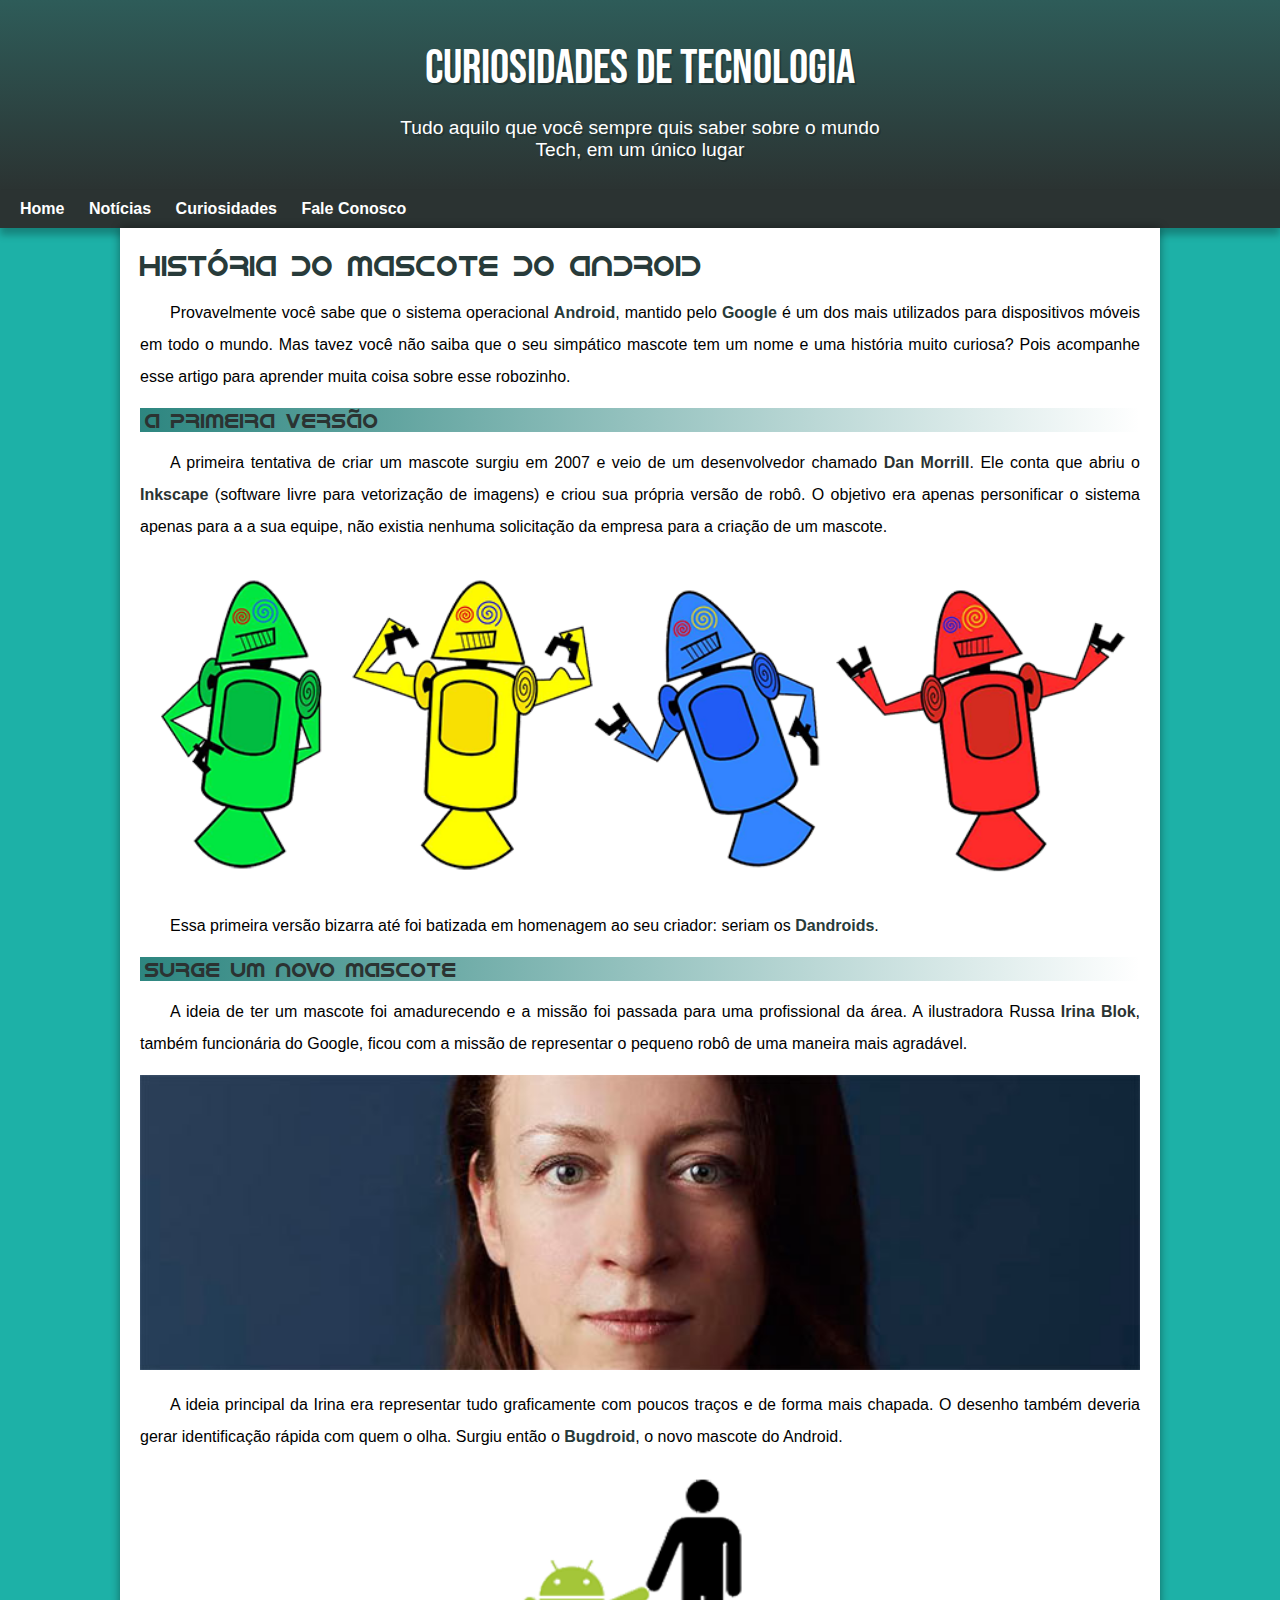
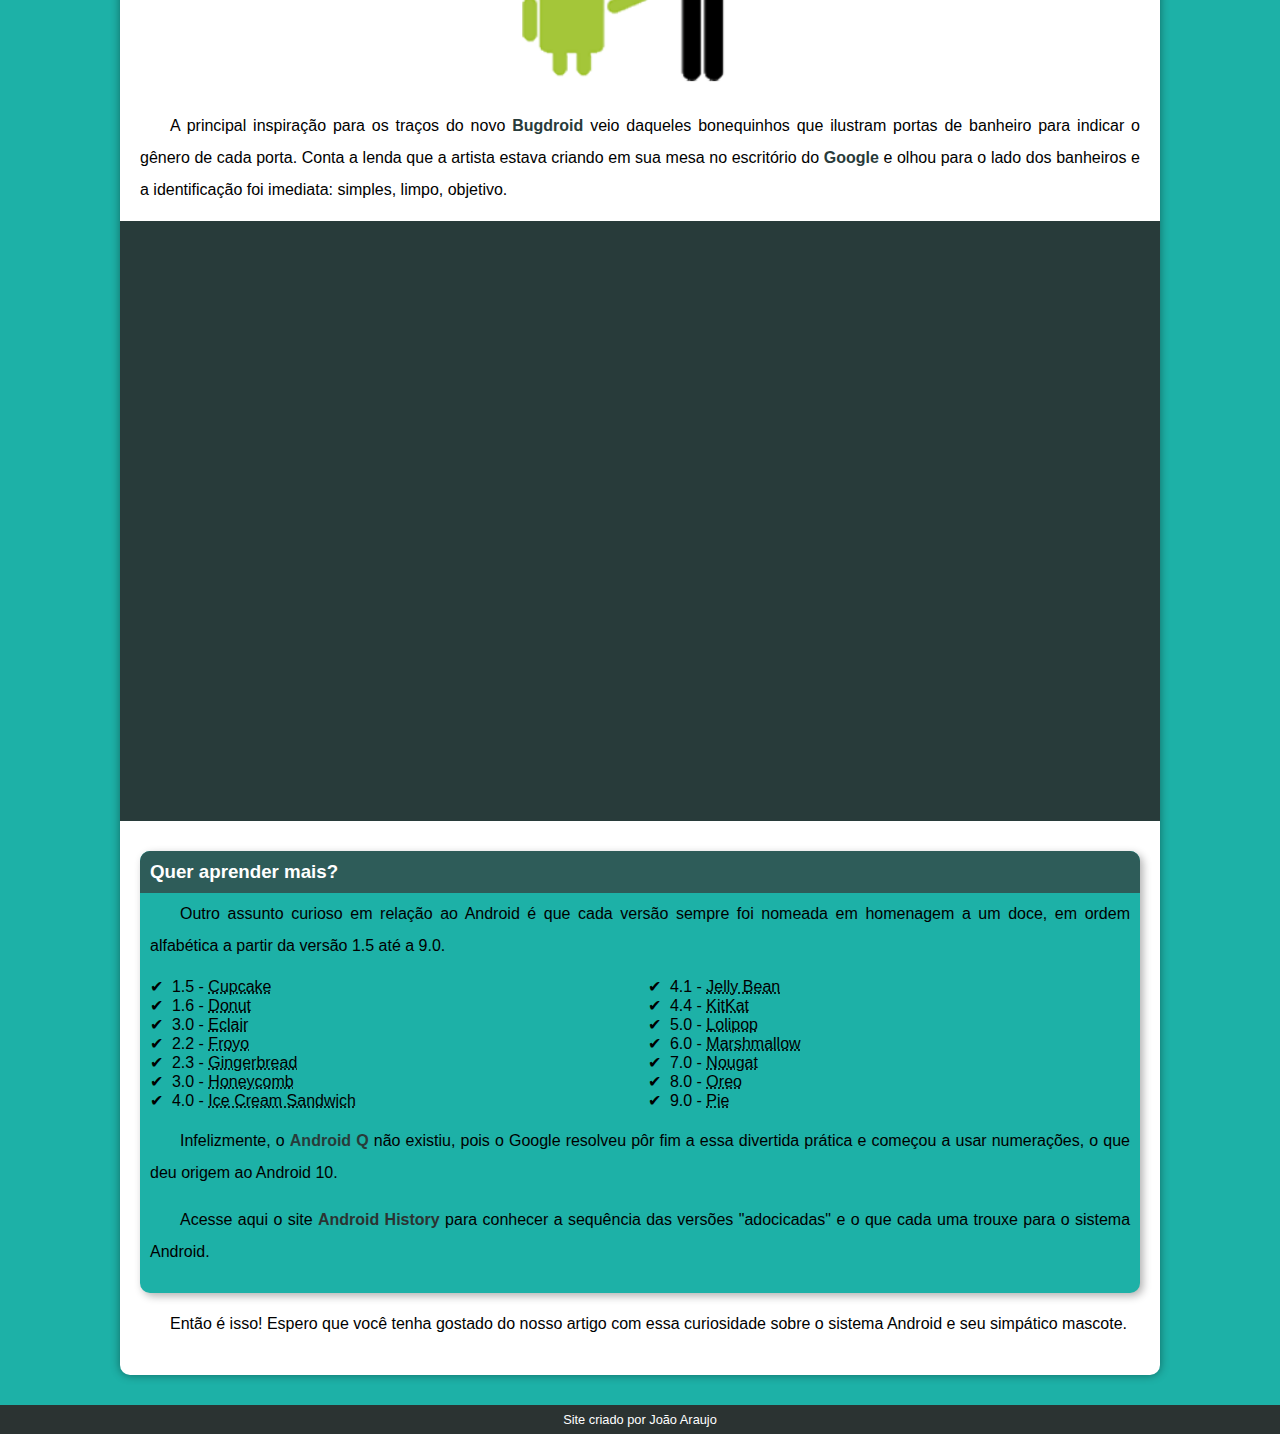
==== desafios/de010/index.html @ 9c5f506c "Initial commit" ====
<!DOCTYPE html>
<html lang="pt-br">

<head>
    <meta charset="UTF-8">
    <meta name="viewport" content="width=device-width, initial-scale=1.0">
    <link rel="shortcut icon" href="imagens/favicon.ico" type="image/x-icon">
    <link rel="stylesheet" href="css/estilo.css">
    <title>Como surgiu o mascote do android</title>
</head>

<body>
    <header>
        <h1>curiosidades de tecnologia</h1>
        <p>Tudo aquilo que você sempre quis saber sobre o mundo Tech, em um único lugar</p>
    </header>
    <nav>
        <a href="#">Home</a>
        <a href="#">Notícias</a>
        <a href="#">Curiosidades</a>
        <a href="#">Fale Conosco</a>
    </nav>
    <main>
        <article>
            <h1>História do Mascote do Android</h1>

            <p>
                Provavelmente você sabe que o sistema operacional <strong>Android</strong>, mantido pelo
                <strong>Google</strong> é um dos mais utilizados
                para
                dispositivos móveis em todo o mundo. Mas tavez você não saiba que o seu simpático mascote tem um nome e
                uma
                história muito curiosa? Pois acompanhe esse artigo para aprender muita coisa sobre esse robozinho.
            </p>

            <h2>A primeira versão</h2>

            <p>
                A primeira tentativa de criar um mascote surgiu em 2007 e veio de um desenvolvedor chamado <a
                    href="https://androidcommunity.com/dan-morrill-shows-us-the-android-mascot-that-almost-was-20130103/"
                    target="_blank">Dan Morrill</a>.
                Ele
                conta que abriu o <a href="https://inkscape.org/pt-br/" target="_blank">Inkscape</a> (software livre
                para vetorização de imagens) e criou sua própria versão de
                robô. O
                objetivo era apenas personificar o sistema apenas para a a sua equipe, não existia nenhuma solicitação
                da
                empresa para a criação de um mascote.
            </p>

            <picture>
                <source media="(max-width: 580px )" srcset="imagens/dan-droids-pq.png">
                <img src="imagens/dan-droids.png" alt="Primeiro mascote do android">
            </picture>

            <p>Essa primeira versão bizarra até foi batizada em homenagem ao seu criador: seriam os
                <strong>Dandroids</strong>.</p>

            <h2>Surge um novo mascote</h2>

            <p>
                A ideia de ter um mascote foi amadurecendo e a missão foi passada para uma profissional da área. A
                ilustradora
                Russa <a href="https://www.irinablok.com/android" target="_blank">Irina Blok</a>, também funcionária do
                Google, ficou com a missão de representar o pequeno robô de uma
                maneira
                mais agradável.
            </p>

            <picture>
                <source media="(max-width: 600px )" srcset="imagens/irina-blok-pq.jpg">
                <img src="imagens/irina-blok.jpg" alt="Irina Blok, Criadora do bugdroid">
            </picture>

            <p>
                A ideia principal da Irina era representar tudo graficamente com poucos traços e de forma mais chapada.
                O
                desenho também deveria gerar identificação rápida com quem o olha. Surgiu então o
                <strong>Bugdroid</strong>, o novo
                mascote do
                Android.
            </p>

            <img src="imagens/bugdroid.png" class="pequena" alt="Bugdroid">

            <p>
                A principal inspiração para os traços do novo <strong>Bugdroid</strong> veio daqueles bonequinhos que
                ilustram portas de
                banheiro
                para indicar o gênero de cada porta. Conta a lenda que a artista estava criando em sua mesa no
                escritório do
                <strong>Google</strong> e olhou para o lado dos banheiros e a identificação foi imediata: simples,
                limpo, objetivo.
            </p>

            <div class="video">
                <iframe width="560" height="315" src="https://www.youtube.com/embed/l2UDgpLz20M?si=Gt88ktyypxgU8Kcf"
                    title="YouTube video player" frameborder="0"
                    allow="accelerometer; autoplay; clipboard-write; encrypted-media; gyroscope; picture-in-picture; web-share"
                    referrerpolicy="strict-origin-when-cross-origin" allowfullscreen></iframe>
            </div>

            <aside>
                <h3>Quer aprender mais?</h3>
                <p>
                    Outro assunto curioso em relação ao Android é que cada versão sempre foi nomeada em homenagem a um
                    doce, em
                    ordem alfabética a partir da versão 1.5 até
                    a 9.0.
                </p>
                <ul>
                    <li>1.5 - <abbr title="Bolo de Copo">Cupcake</abbr></li>
                    <li>1.6 - <abbr title="Rosquinha">Donut</abbr></li>
                    <li>3.0 - <abbr title="Bomba">Eclair</abbr></li>
                    <li>2.2 - <abbr title="Iorgute Congelado">Froyo</abbr></li>
                    <li>2.3 - <abbr title="Biscoito de Gengibre">Gingerbread</abbr></li>
                    <li>3.0 - <abbr title="Favo de Mel">Honeycomb</abbr></li>
                    <li>4.0 - <abbr title="Sanduíche de Sorvete">Ice Cream Sandwich</abbr></li>
                    <li>4.1 - <abbr title="Jujuba">Jelly Bean</abbr></li>
                    <li>4.4 - <abbr title="KitKat">KitKat</abbr></li>
                    <li>5.0 - <abbr title="Pirulito">Lolipop</abbr></li>
                    <li>6.0 - <abbr title="Marshmallow">Marshmallow</abbr></li>
                    <li>7.0 - <abbr title="Torrone">Nougat</abbr></li>
                    <li>8.0 - <abbr title="Oreo">Oreo</abbr></li>
                    <li>9.0 - <abbr title="Torta">Pie</abbr></li>
                </ul>
                <p>
                    Infelizmente, o <strong>Android Q</strong> não existiu, pois o Google resolveu pôr fim a essa
                    divertida prática e
                    começou
                    a usar
                    numerações, o que deu origem ao Android 10.
                </p>
                <p>
                    Acesse aqui o site <a href="https://www.android.com/intl/pt-BR_br/what-is-android/"
                        target="_blank">Android History</a> para conhecer a sequência das versões "adocicadas" e o que
                    cada
                    uma
                    trouxe
                    para o sistema Android.
                </p>
            </aside>

            <p>
                Então é isso! Espero que você tenha gostado do nosso artigo com essa curiosidade sobre o sistema Android
                e
                seu
                simpático mascote.
            </p>
        </article>
    </main>
    <footer>
        <p>Site criado por João Araujo</p>
    </footer>
</body>

</html>
---- desafios/de010/css/estilo.css ----
@charset "UTF-8";
@import url('https://fonts.googleapis.com/css2?family=Bebas+Neue&display=swap');

@font-face {
    font-family: 'android';
    src: url('../fontes/idroid.otf') format('opentype');
    font-weight: normal;
}
:root{
    --cor1: #1DB1A7;
    --cor2: #2D8680;
    --cor3: #00DBCE;
    --cor4: #2E5C59;
    --cor5: #283b3a;
    --cor6: #2B3332;

    --fonte-padrao: Arial, Verdana, Helvetica, sans-serif;
    --fonte-destaque: 'Bebas Neue', sans-serif;
    --fonte-android: 'android', sans-serif;
}

*{
    margin: 0px;
    padding: 0px;
}
body{
    background-color:var(--cor1);
    font-family: var(--fonte-padrao);
}

header{
    background-image: linear-gradient(to bottom, var(--cor4), var(--cor6));
    text-align: center;
    min-height: 150px;
    padding-top: 40px;
}

header > h1{
    color: white;
    font-family: var(--fonte-destaque);
    font-weight: normal;
    font-size: 3em;
    margin-bottom: 20px;
    text-shadow: 2px 2px 0px rgba(0, 0, 0, 0.233);
}

header > p{
    color: white;
    font-family: var(--fonte-padrao);
    font-size: 1.2em;
    max-width: 500px;
    margin: auto;
    margin-bottom: 30px;
    padding-left: 10px;
    padding-right: 10px;
    text-shadow: 2px 2px 0px rgba(0, 0, 0, 0.192);
}

nav{
    background-color: var(--cor6);
    padding: 10px;
    box-shadow: 0px 7px 7px rgba(0, 0, 0, 0.253);
    font-weight: bold;
}

nav > a{
    text-decoration: none;
    color: white;
    border-radius: 5px;
    padding: 10px;
    transition-duration: .5s;
}

nav > a:hover{
    background-color: var(--cor4);
    color: var(--cor6);

}

main{
    min-width: 300px;
    max-width: 1000px;
    margin: auto;
    margin-bottom: 30px;
    padding: 20px;
    border-bottom-right-radius: 10px;
    border-bottom-left-radius: 10px;
    background-color: white;
    box-shadow: 0px 0px 10px rgba(0, 0, 0, 0.411);
}

main h1{
    color: var(--cor5);
    font-family: var(--fonte-android);
    font-size: 1.8em;
    font-weight: normal;
}

main h2{
    font-family: var(--fonte-android);
    font-weight: normal;
    font-size: 1.3em;
    text-indent: 5px;
    color: var(--cor6);
    background-image: linear-gradient(to right, var(--cor2), transparent );
    
}

main p{
    margin: 15px 0px;
    text-align: justify;
    text-indent: 30px;
    font-size: 1em;
    line-height: 2em;
}

main strong{
    color: var(--cor5);
    font-weight: bold;
}

main a{
    text-decoration: none;
    font-weight: bold;
    color: var(--cor6);
}

main a:hover{
    text-decoration: underline;
    color: var(--cor4);
}
main img{
    width: 100%;
}

main img.pequena{
    max-width: 350px;
    display: block;
    margin: auto;
}

div.video{
    background-color: var(--cor5);
    margin: 0px -20px 30px -20px;
    padding: 20px;
    padding-bottom: 58%;
    position: relative;
}

div.video > iframe{
    position: absolute;
    top: 5%;
    left: 5%;
    width: 90%;
    height: 90%;
}

aside{
    background-color: var(--cor1);
    padding: 10px;
    border-radius: 10px;
    box-shadow: 3px 3px 8px rgba(0, 0, 0, 0.308);
}

aside > h3{
    background-color: var(--cor4);
    color: white;
    padding: 10px;
    margin: -10px;
    border-radius: 10px 10px 0px 0px;
}

aside > ul{
    list-style-type: '\2714\00a0\00a0';
    list-style-position: inside;
    columns: 2;

}
footer{
    background-color: var(--cor6);
    color: white;
    text-align: center;
    padding: 7px;
    font-size: 0.8em;
}
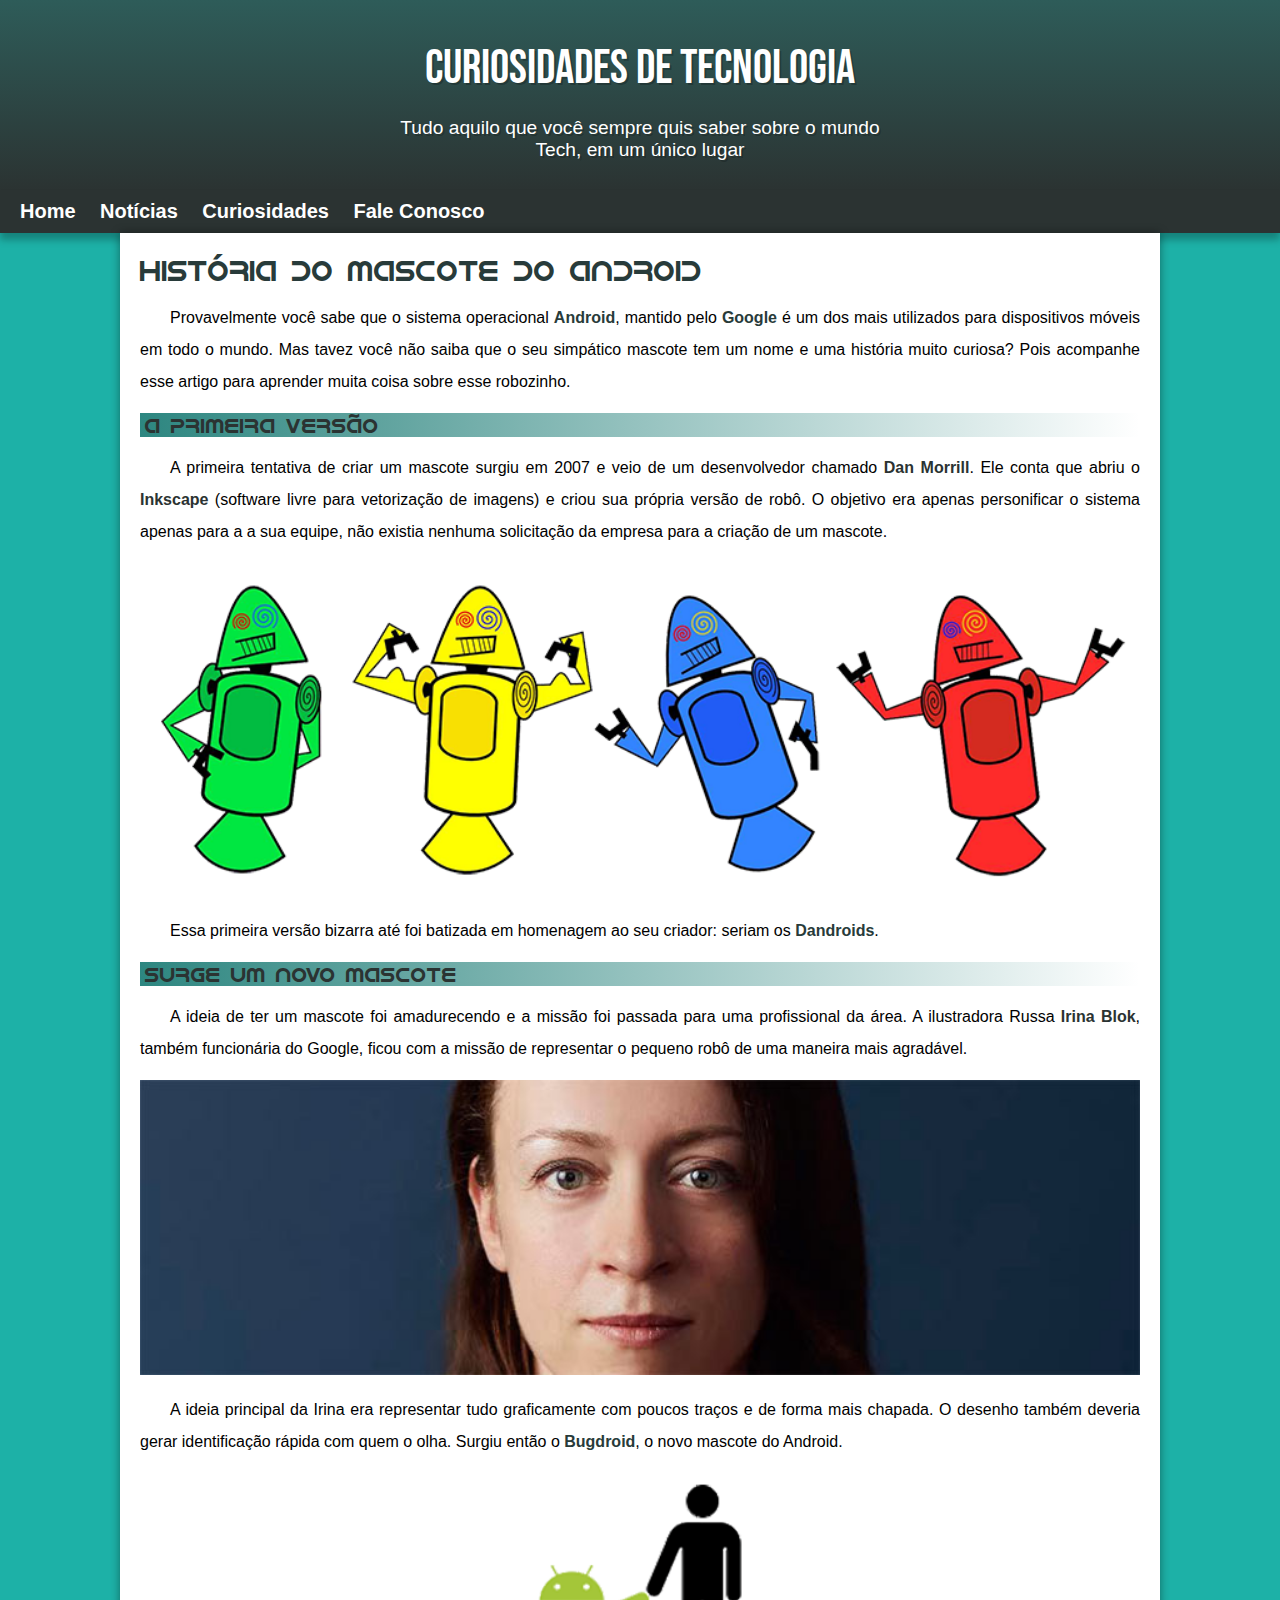
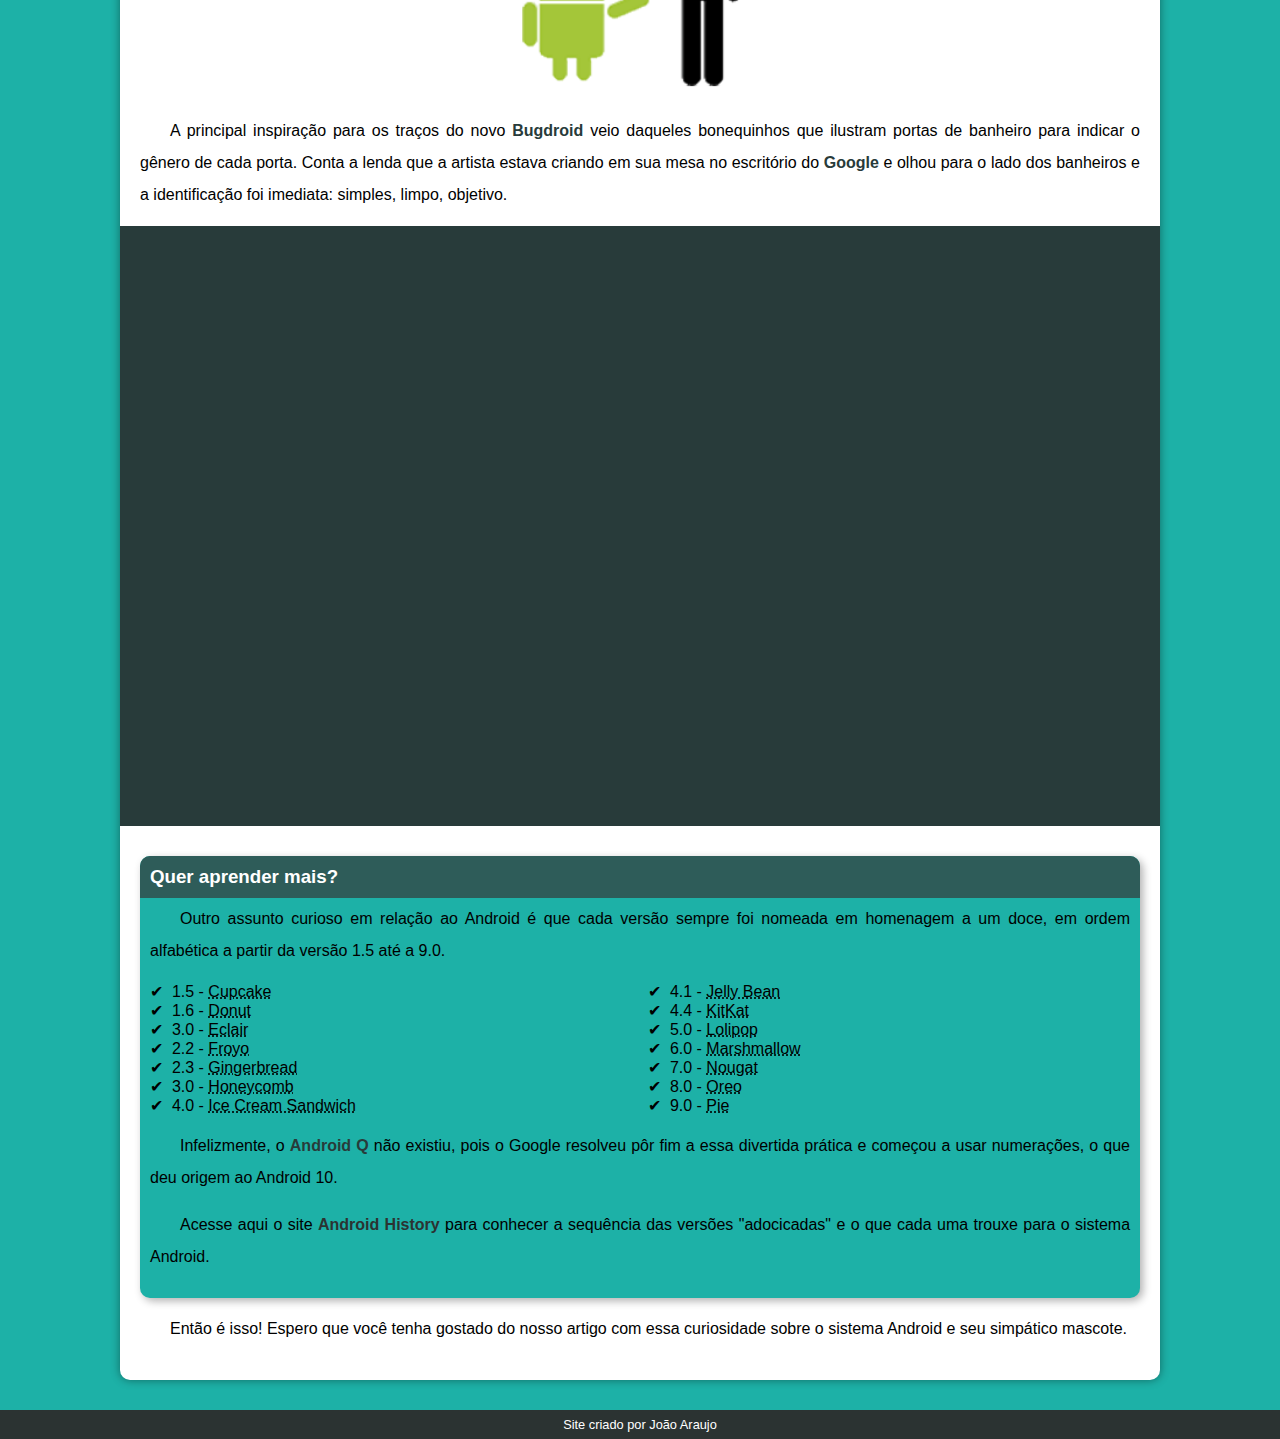
==== commit 9a629dab: "atualização" ====
--- a/desafios/de010/index.html
+++ b/desafios/de010/index.html
@@ -14,7 +14,8 @@
         <h1>curiosidades de tecnologia</h1>
         <p>Tudo aquilo que você sempre quis saber sobre o mundo Tech, em um único lugar</p>
     </header>
-    <nav>
+   
+    <nav id="itens">
         <a href="#">Home</a>
         <a href="#">Notícias</a>
         <a href="#">Curiosidades</a>
--- a/desafios/de010/css/estilo.css
+++ b/desafios/de010/css/estilo.css
@@ -56,6 +56,12 @@
     text-shadow: 2px 2px 0px rgba(0, 0, 0, 0.192);
 }
 
+span#burguer{ 
+    display: block;
+    padding: 10px;
+    text-align: center;
+    background-color: var(--cor6);
+}
 nav{
     background-color: var(--cor6);
     padding: 10px;
@@ -69,6 +75,7 @@
     border-radius: 5px;
     padding: 10px;
     transition-duration: .5s;
+    font-size: 20px;
 }
 
 nav > a:hover{
